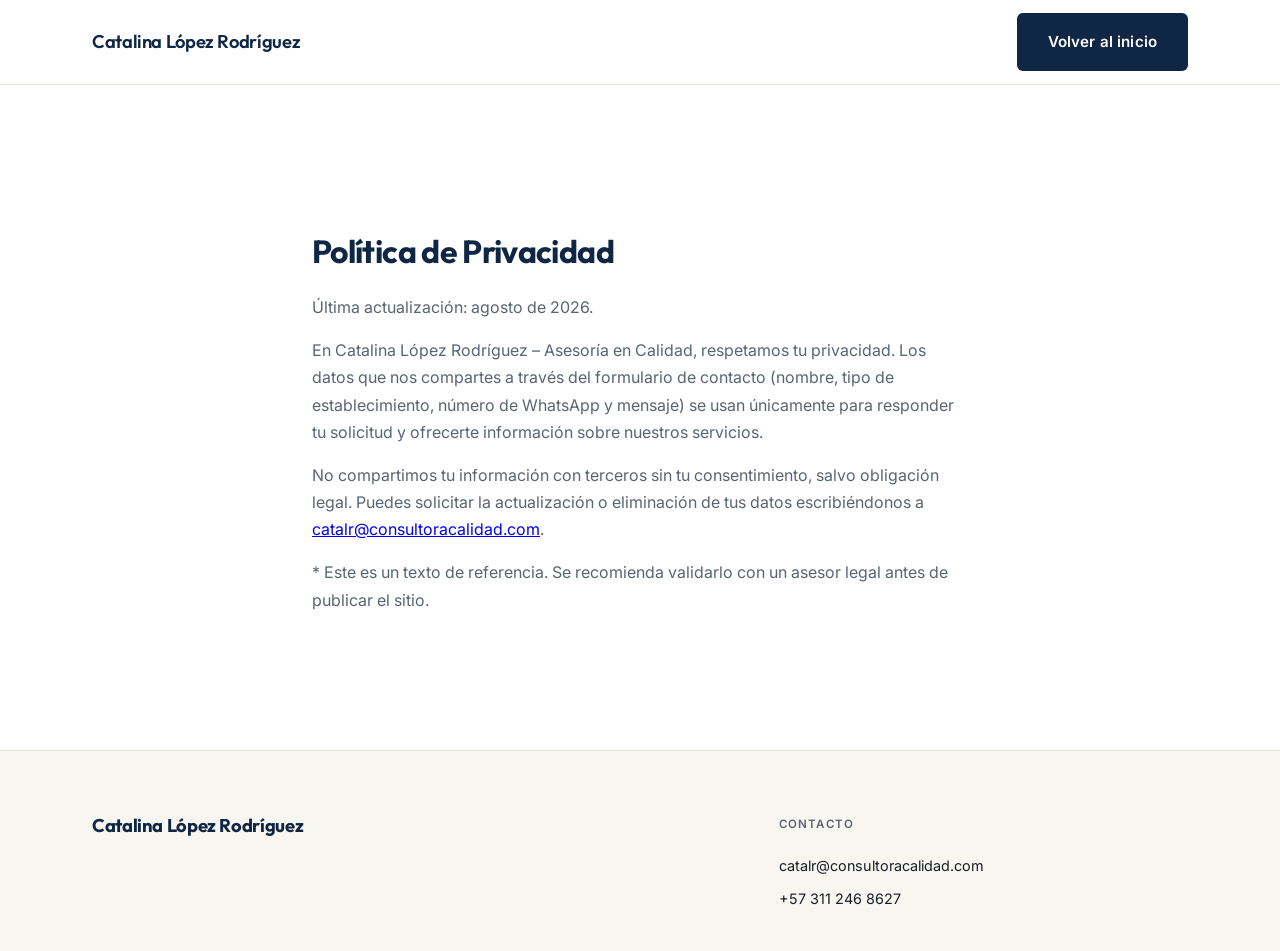
==== privacidad.html @ 9450c857 "Return the seal to the light band; add 360-degree gradient orbit rings Reverts the dark stage — the " ====
<!DOCTYPE html>
<html lang="es">
<head>
  <meta charset="UTF-8">
  <meta name="viewport" content="width=device-width, initial-scale=1.0">
  <title>Política de Privacidad | Catalina López Rodríguez</title>
  <link rel="preconnect" href="https://fonts.googleapis.com">
  <link rel="preconnect" href="https://fonts.gstatic.com" crossorigin>
  <link href="https://fonts.googleapis.com/css2?family=Outfit:wght@400;500;600;700;800&family=Inter:ital,wght@0,400;0,500;0,600;1,400;1,500&display=swap" rel="stylesheet">
  <link rel="stylesheet" href="styles.css?v=26">
</head>
<body>
  <header class="site-header">
    <div class="container header-inner">
      <a href="index.html" class="logo">Catalina López Rodríguez</a>
      <a href="index.html" class="btn btn-primary nav-cta">Volver al inicio</a>
    </div>
  </header>

  <main>
    <section class="section">
      <div class="container narrow">
        <h1 style="font-size:2rem; margin-bottom:24px;">Política de Privacidad</h1>
        <p style="color:var(--ink-soft); margin-bottom:16px;">
          Última actualización: agosto de 2026.
        </p>
        <p style="color:var(--ink-soft); margin-bottom:16px;">
          En Catalina López Rodríguez – Asesoría en Calidad, respetamos tu privacidad. Los datos que nos
          compartes a través del formulario de contacto (nombre, tipo de establecimiento, número de WhatsApp y mensaje)
          se usan únicamente para responder tu solicitud y ofrecerte información sobre nuestros servicios.
        </p>
        <p style="color:var(--ink-soft); margin-bottom:16px;">
          No compartimos tu información con terceros sin tu consentimiento, salvo obligación legal. Puedes solicitar
          la actualización o eliminación de tus datos escribiéndonos a
          <a href="mailto:catalr@consultoracalidad.com">catalr@consultoracalidad.com</a>.
        </p>
        <p style="color:var(--ink-soft);">
          * Este es un texto de referencia. Se recomienda validarlo con un asesor legal antes de publicar el sitio.
        </p>
      </div>
    </section>
  </main>

  <footer class="site-footer">
    <div class="container footer-inner" style="grid-template-columns: 1.6fr 1fr;">
      <div class="footer-col footer-brand">
        <span class="footer-name">Catalina López Rodríguez</span>
      </div>
      <div class="footer-col">
        <span class="footer-label">Contacto</span>
        <a href="mailto:catalr@consultoracalidad.com">catalr@consultoracalidad.com</a>
        <a href="https://wa.me/573112468627" target="_blank" rel="noopener">+57 311 246 8627</a>
      </div>
    </div>
  </footer>
</body>
</html>
---- styles.css ----
:root {
  --navy: #0F2744;
  --navy-soft: #1c3a5e;
  --navy-deep: #081420;
  --slate: #475569;
  --slate-light: #94a3b8;
  --alert: #C0392B;
  --bg: #FFFFFF;
  --bg-cream: #F8F6F1;
  --ink: #191f27;
  --ink-soft: #5a6472;
  --border: #E7E2D8;
  --radius: 6px;
  --max-width: 1160px;
  font-size: 16px;
}

* { box-sizing: border-box; }
html { scroll-behavior: smooth; }

body {
  margin: 0;
  font-family: 'Inter', system-ui, sans-serif;
  color: var(--ink);
  background: var(--bg);
  line-height: 1.7;
  -webkit-font-smoothing: antialiased;
}

h1, h2, h3, .logo, .footer-name {
  font-family: 'Outfit', system-ui, sans-serif;
  color: var(--navy);
  line-height: 1.2;
  font-weight: 700;
  letter-spacing: -0.02em;
}

.container {
  max-width: var(--max-width);
  margin: 0 auto;
  padding: 0 32px;
}
.container.narrow {
  max-width: 720px;
}

/* EYEBROW LABELS */
.eyebrow {
  display: inline-block;
  font-family: 'Inter', sans-serif;
  font-size: 0.78rem;
  font-weight: 600;
  letter-spacing: 0.14em;
  text-transform: uppercase;
  color: var(--slate);
  margin-bottom: 18px;
}
.eyebrow-light { color: #aab6c4; }

/* HEADER */
.site-header {
  position: sticky;
  top: 0;
  z-index: 100;
  background: rgba(255, 255, 255, 0.9);
  backdrop-filter: blur(10px);
  border-bottom: 1px solid var(--border);
}

.header-inner {
  display: flex;
  align-items: center;
  justify-content: space-between;
  height: 84px;
  gap: 16px;
}

.logo {
  font-weight: 600;
  font-size: 1.15rem;
  text-decoration: none;
  white-space: nowrap;
}

.nav-cta {
  padding: 11px 22px;
  font-size: 0.88rem;
  white-space: nowrap;
}

/* MAIN NAV (section links, distinct from the CTA button) */
.main-nav {
  display: flex;
  align-items: center;
  gap: 30px;
  flex: 1;
  justify-content: center;
}
.main-nav a {
  position: relative;
  color: var(--ink-soft);
  text-decoration: none;
  font-size: 0.88rem;
  font-weight: 500;
  padding: 6px 0;
  white-space: nowrap;
  transition: color 0.2s ease;
}
.main-nav a::after {
  content: '';
  position: absolute;
  left: 0;
  bottom: 0;
  width: 100%;
  height: 2px;
  background: var(--navy);
  transform: scaleX(0);
  transform-origin: left;
  transition: transform 0.25s ease;
}
.main-nav a:hover {
  color: var(--navy);
}
.main-nav a:hover::after {
  transform: scaleX(1);
}

.nav-toggle {
  display: none;
  flex: none;
  flex-direction: column;
  justify-content: center;
  gap: 5px;
  width: 44px;
  height: 44px;
  background: none;
  border: none;
  cursor: pointer;
  padding: 8px;
}
.nav-toggle span {
  display: block;
  width: 100%;
  height: 2px;
  background: var(--navy);
  border-radius: 2px;
  transition: transform 0.25s ease, opacity 0.25s ease;
}
.nav-toggle[aria-expanded="true"] span:nth-child(1) { transform: translateY(7px) rotate(45deg); }
.nav-toggle[aria-expanded="true"] span:nth-child(2) { opacity: 0; }
.nav-toggle[aria-expanded="true"] span:nth-child(3) { transform: translateY(-7px) rotate(-45deg); }

@media (max-width: 900px) {
  .main-nav {
    position: absolute;
    top: 100%;
    left: 0;
    right: 0;
    flex-direction: column;
    align-items: flex-start;
    gap: 4px;
    background: var(--bg);
    border-bottom: 1px solid var(--border);
    padding: 12px 32px 20px;
    box-shadow: 0 12px 24px rgba(15, 39, 68, 0.08);
    max-height: 0;
    overflow: hidden;
    opacity: 0;
    transition: max-height 0.3s ease, opacity 0.2s ease;
  }
  .main-nav.open {
    max-height: 360px;
    opacity: 1;
  }
  .main-nav a { width: 100%; padding: 10px 0; }
  .main-nav a::after { display: none; }
  .nav-toggle { display: flex; }
}

/* BUTTONS */
.btn {
  display: inline-block;
  padding: 15px 30px;
  border-radius: var(--radius);
  font-weight: 600;
  text-decoration: none;
  font-size: 0.95rem;
  transition: transform 0.15s ease, background 0.2s ease, color 0.2s ease;
  border: 1.5px solid transparent;
  cursor: pointer;
  font-family: 'Inter', sans-serif;
  letter-spacing: 0.01em;
}
.btn:hover { transform: translateY(-1px); }

.btn-primary {
  background: var(--navy);
  color: #fff;
}
.btn-primary:hover { background: var(--navy-deep); }

.btn-text {
  background: none;
  border: none;
  color: var(--navy);
  padding: 15px 4px;
  font-weight: 600;
}
.btn-text span { transition: transform 0.15s ease; display: inline-block; }
.btn-text:hover span { transform: translateX(3px); }

.btn-lg {
  padding: 18px 38px;
  font-size: 1.02rem;
}

.btn-block {
  width: 100%;
  text-align: center;
  border: none;
  font-family: inherit;
}

/* SCROLL PROGRESS BAR */
.scroll-progress-track {
  position: fixed;
  top: 0;
  left: 0;
  right: 0;
  height: 3px;
  z-index: 300;
  pointer-events: none;
  background: transparent;
}
#scroll-progress {
  display: block;
  height: 100%;
  width: 0;
  background: linear-gradient(90deg, var(--navy), var(--slate));
}

/* STAGGERED REVEALS
   Hidden only when JS is present (html.js), so a no-JS visitor still gets
   the full content instead of a blank grid. */
.js .stagger > * {
  opacity: 0;
  transform: translateY(26px);
  transition: opacity 0.6s cubic-bezier(0.16, 1, 0.3, 1),
              transform 0.6s cubic-bezier(0.16, 1, 0.3, 1);
}
.js .stagger > *.lift-in {
  opacity: 1;
  transform: translateY(0);
}
@media (prefers-reduced-motion: reduce) {
  .js .stagger > * { opacity: 1; transform: none; transition: none; }
}

/* FADE-IN ON SCROLL */
.fade-in {
  opacity: 0;
  transform: translateY(18px);
  transition: opacity 0.8s ease, transform 0.8s ease;
}
.fade-in.visible {
  opacity: 1;
  transform: translateY(0);
}

@media (prefers-reduced-motion: reduce) {
  .fade-in {
    opacity: 1;
    transform: none;
    transition: none;
  }
}

/* HERO */
.hero { padding: 130px 0 160px; }

.hero-dark {
  position: relative;
  overflow: hidden;
  background: radial-gradient(120% 100% at 50% 0%, #12151a 0%, #000000 55%, #000000 100%);
  clip-path: polygon(0 0, 100% 0, 100% calc(100% - 56px), 0 100%);
}

/* Cursor spotlight (mouse-only, added via script.js) */
.hero-dark::before {
  content: '';
  position: absolute;
  inset: 0;
  z-index: 0;
  opacity: 0;
  transition: opacity 0.3s ease;
  background: radial-gradient(
    460px circle at var(--spot-x, 50%) var(--spot-y, 50%),
    rgba(255, 255, 255, 0.14),
    transparent 70%
  );
  pointer-events: none;
}
.hero-dark.spotlight-active::before {
  opacity: 1;
}

/* Hero decorative orbs (parallax drift via --drift, set in script.js) */
.hero-orb {
  position: absolute;
  border-radius: 50%;
  pointer-events: none;
  filter: blur(60px);
  opacity: 0.5;
  transform: translateY(var(--drift, 0px));
  will-change: transform;
}
.hero-orb-1 {
  width: 460px;
  height: 460px;
  top: -140px;
  left: -100px;
  background: radial-gradient(circle, rgba(71, 85, 105, 0.55), transparent 70%);
  animation: orb-float-a 16s ease-in-out infinite;
}
.hero-orb-2 {
  width: 380px;
  height: 380px;
  bottom: -120px;
  right: -80px;
  background: radial-gradient(circle, rgba(28, 58, 94, 0.6), transparent 70%);
  animation: orb-float-b 20s ease-in-out infinite;
}
@keyframes orb-float-a {
  0%, 100% { margin-top: 0; margin-left: 0; }
  50%      { margin-top: 34px; margin-left: 26px; }
}
@keyframes orb-float-b {
  0%, 100% { margin-bottom: 0; margin-right: 0; }
  50%      { margin-bottom: 30px; margin-right: -24px; }
}
@media (prefers-reduced-motion: reduce) {
  .hero-orb { animation: none; transform: none; }
}

.hero-inner-centered {
  position: relative;
  z-index: 1;
  text-align: center;
  display: flex;
  flex-direction: column;
  align-items: center;
}

.hero-dark .hero-copy h1 {
  color: #fff;
  font-size: clamp(2.3rem, 4.4vw, 3.6rem);
  margin: 0 0 24px;
  max-width: 820px;
}

.hero-dark .hero-sub {
  color: rgba(255, 255, 255, 0.78);
  font-size: 1.1rem;
  max-width: 620px;
  margin: 0 auto 40px;
}

.hero-actions-centered {
  justify-content: center;
}

.hero-actions {
  display: flex;
  gap: 24px;
  flex-wrap: wrap;
  align-items: center;
}

.btn-text-light {
  color: #fff;
}
.btn-text-light:hover { color: rgba(255,255,255,0.8); }

.hero-dark .btn-primary {
  background: #fff;
  color: var(--navy);
}
.hero-dark .btn-primary:hover {
  background: var(--slate-light);
  color: var(--navy-deep);
}

/* SERVICES CAROUSEL */
.services-carousel {
  display: flex;
  align-items: center;
  gap: 12px;
}
.services-track {
  flex: 1;
  display: flex;
  gap: 24px;
  overflow-x: auto;
  scroll-snap-type: x mandatory;
  scroll-behavior: smooth;
  padding: 18px 2px 26px;
  margin: -18px -2px -26px;
  scrollbar-width: none;
}
.services-track::-webkit-scrollbar { display: none; }

.carousel-arrow {
  flex: 0 0 auto;
  width: 44px;
  height: 44px;
  border-radius: 50%;
  border: 1.5px solid var(--border);
  background: var(--bg);
  color: var(--navy);
  display: flex;
  align-items: center;
  justify-content: center;
  cursor: pointer;
  transition: background 0.2s ease, border-color 0.2s ease, transform 0.15s ease, opacity 0.2s ease, color 0.2s ease;
}
.carousel-arrow svg { width: 20px; height: 20px; }
.carousel-arrow:hover:not(:disabled) {
  background: var(--navy);
  border-color: var(--navy);
  color: #fff;
  transform: scale(1.06);
}
.carousel-arrow:disabled {
  opacity: 0.35;
  cursor: not-allowed;
}

.service-card {
  position: relative;
  flex: 0 0 calc((100% - 48px) / 3);
  scroll-snap-align: start;
  padding: 10px 20px 26px;
  min-height: 300px;
  display: flex;
  flex-direction: column;
  border-top: 1px solid var(--border);
  border-radius: 0 0 14px 14px;
  transition: opacity 0.5s ease, transform 0.35s cubic-bezier(0.16, 1, 0.3, 1),
              background 0.35s ease, box-shadow 0.35s ease;
}
/* Thicker accent that grows across the top edge on hover */
.service-card::before {
  content: '';
  position: absolute;
  top: -1px;
  left: 0;
  height: 3px;
  width: 100%;
  background: var(--navy);
  transform: scaleX(0);
  transform-origin: left;
  transition: transform 0.4s cubic-bezier(0.16, 1, 0.3, 1);
}
.service-card:hover {
  transform: translateY(-6px);
  background: linear-gradient(180deg, rgba(15, 39, 68, 0.045), transparent 60%);
  box-shadow: 0 18px 34px rgba(15, 39, 68, 0.09);
}
.service-card:hover::before { transform: scaleX(1); }
.service-card:hover .service-rule {
  width: 56px;
  background: var(--navy);
}
.service-card:hover .service-number {
  color: var(--navy);
  opacity: 1;
}
.service-card p {
  color: var(--ink-soft);
  font-size: 0.94rem;
  line-height: 1.6;
  margin: 12px 0 0;
}
.service-link {
  margin-top: auto;
  padding-top: 20px;
  display: inline-flex;
  align-items: center;
  gap: 7px;
  align-self: flex-start;
  font-family: 'Inter', sans-serif;
  font-size: 0.87rem;
  font-weight: 600;
  color: var(--navy);
  text-decoration: none;
}
.service-link span {
  display: inline-block;
  transition: transform 0.25s ease;
}
.service-link:hover { text-decoration: underline; }
.service-card:hover .service-link span { transform: translateX(5px); }

/* Pagination dots + swipe hint */
.carousel-status {
  display: flex;
  flex-direction: column;
  align-items: center;
  gap: 12px;
  margin-top: 34px;
}
.carousel-dots {
  display: flex;
  gap: 9px;
}
.carousel-dot {
  width: 34px;
  height: 4px;
  border: none;
  padding: 0;
  border-radius: 999px;
  background: var(--border);
  cursor: pointer;
  transition: background 0.3s ease, width 0.3s ease;
}
.carousel-dot.is-active {
  background: var(--navy);
  width: 52px;
}
.carousel-hint {
  font-size: 0.8rem;
  color: var(--ink-soft);
  letter-spacing: 0.02em;
}

.services-track .service-card:nth-child(1) { transition-delay: 0s; }
.services-track .service-card:nth-child(2) { transition-delay: 0.06s; }
.services-track .service-card:nth-child(3) { transition-delay: 0.12s; }
.services-track .service-card:nth-child(4) { transition-delay: 0.18s; }
.services-track .service-card:nth-child(5) { transition-delay: 0.24s; }
.services-track .service-card:nth-child(6) { transition-delay: 0.3s; }

.service-number {
  font-family: 'Outfit', sans-serif;
  font-weight: 700;
  font-size: 2.1rem;
  color: var(--slate);
  /* 0.7 keeps the numeral recessive but still clears the 3:1 large-text
     contrast floor on white (0.55 measured 2.58:1 and failed) */
  opacity: 0.7;
  letter-spacing: -0.02em;
  margin-top: 22px;
  transition: color 0.3s ease, opacity 0.3s ease;
}
.service-rule {
  display: block;
  width: 28px;
  height: 2px;
  background: var(--slate-light);
  margin: 18px 0 20px;
  transition: width 0.3s ease, background 0.3s ease;
}

.service-card h3 {
  font-size: 1.08rem;
  margin: 0;
  line-height: 1.4;
}

/* SECTIONS */
.section { padding: 120px 0; }
.section.alt { background: var(--bg-cream); }

.section-head {
  max-width: 680px;
  margin: 0 auto 60px;
  text-align: center;
}
.section-head h2 {
  font-size: clamp(1.8rem, 3vw, 2.3rem);
  margin: 0 0 18px;
}
.section-head .lead-paragraph { margin-top: 22px; }
.section-head h2::after {
  content: '';
  display: block;
  width: 44px;
  height: 3px;
  margin: 18px auto 0;
  background: var(--navy);
  border-radius: 2px;
}

.lead-paragraph {
  font-size: 1.12rem;
  color: var(--ink-soft);
  text-align: center;
  max-width: 680px;
  margin: 0 auto;
}

/* ROUTE MAP (mapa de ruta gráfico, La Transformación) */
.route-map {
  display: flex;
  justify-content: space-between;
  align-items: flex-start;
  gap: 8px;
  max-width: 920px;
  margin: 130px auto 0;
  position: relative;
}
.route-map::before {
  content: '';
  position: absolute;
  top: 36px;
  left: 6%;
  right: 6%;
  height: 2px;
  background: repeating-linear-gradient(90deg, var(--border) 0 8px, transparent 8px 18px);
  z-index: 0;
}
/* The connector draws itself in as the section scrolls into view */
.js .route-map::before {
  transform: scaleX(0);
  transform-origin: left center;
  transition: transform 1.1s cubic-bezier(0.16, 1, 0.3, 1) 0.15s;
}
.js .route-map.stagger-active::before { transform: scaleX(1); }
@media (prefers-reduced-motion: reduce) {
  .js .route-map::before { transform: none; transition: none; }
}
.route-stop {
  display: flex;
  flex-direction: column;
  align-items: center;
  gap: 14px;
  flex: 1;
  position: relative;
  z-index: 1;
  text-align: center;
  background: none;
  border: none;
  padding: 0;
  font-family: inherit;
  cursor: pointer;
}
.route-icon {
  position: relative;
  width: 72px;
  height: 72px;
  border-radius: 50%;
  background: linear-gradient(145deg, var(--navy-soft), var(--navy));
  display: flex;
  align-items: center;
  justify-content: center;
  box-shadow: 0 8px 20px rgba(15, 39, 68, 0.2);
  transition: transform 0.3s cubic-bezier(0.16, 1, 0.3, 1);
}
.route-stop:hover .route-icon,
.route-stop.show-tip .route-icon { transform: scale(1.1); }
.route-stop.is-result .route-icon {
  width: 80px;
  height: 80px;
  background: linear-gradient(145deg, var(--navy), var(--navy-deep));
  box-shadow: 0 0 0 5px rgba(15, 39, 68, 0.1), 0 10px 24px rgba(15, 39, 68, 0.3);
}
.route-icon svg { width: 30px; height: 30px; }
.route-label {
  font-family: 'Outfit', sans-serif;
  font-weight: 700;
  font-size: 0.98rem;
  color: var(--navy);
}

.route-tooltip {
  position: absolute;
  bottom: calc(100% + 16px);
  left: 50%;
  width: 220px;
  transform: translate(-50%, 8px);
  background: var(--navy);
  color: #fff;
  padding: 14px 16px;
  border-radius: 10px;
  font-size: 0.85rem;
  font-weight: 400;
  line-height: 1.45;
  text-align: left;
  opacity: 0;
  pointer-events: none;
  transition: opacity 0.25s ease, transform 0.25s ease;
  z-index: 5;
  box-shadow: 0 12px 28px rgba(15, 39, 68, 0.28);
}
.route-tooltip::after {
  content: '';
  position: absolute;
  top: 100%;
  left: 50%;
  transform: translateX(-50%);
  border: 7px solid transparent;
  border-top-color: var(--navy);
}
.route-stop:hover .route-tooltip,
.route-stop:focus-visible .route-tooltip,
.route-stop.show-tip .route-tooltip {
  opacity: 1;
  transform: translate(-50%, 0);
  pointer-events: auto;
}

@media (max-width: 700px) {
  .route-map { flex-direction: column; align-items: center; gap: 36px; margin-top: 48px; }
  .route-map::before { display: none; }
  .route-stop:not(:last-child)::after {
    content: '';
    position: absolute;
    top: 72px;
    left: 50%;
    width: 2px;
    height: 36px;
    transform: translateX(-50%);
    background: repeating-linear-gradient(180deg, var(--border) 0 6px, transparent 6px 12px);
  }
  .route-tooltip {
    bottom: auto;
    top: calc(100% + 16px);
    transform: translate(-50%, -8px);
  }
  .route-tooltip::after {
    top: auto;
    bottom: 100%;
    border-top-color: transparent;
    border-bottom-color: var(--navy);
  }
  .route-stop:hover .route-tooltip,
  .route-stop:focus-visible .route-tooltip,
  .route-stop.show-tip .route-tooltip {
    transform: translate(-50%, 0);
  }
}

/* PAIN CARDS */
.pain-grid {
  display: grid;
  grid-template-columns: repeat(3, 1fr);
  gap: 28px;
}
.pain-card {
  position: relative;
  overflow: hidden;
  background: linear-gradient(165deg, #ffffff 0%, #fdf9f7 100%);
  padding: 38px 32px 34px;
  border-radius: 16px;
  box-shadow: 0 1px 2px rgba(15, 39, 68, 0.05), 0 10px 26px rgba(192, 57, 43, 0.07);
  transition: opacity 0.6s ease, transform 0.3s cubic-bezier(0.16, 1, 0.3, 1), box-shadow 0.3s ease;
}
.pain-card:hover {
  transform: translateY(-8px) scale(1.02);
  box-shadow: 0 6px 12px rgba(192, 57, 43, 0.1), 0 20px 40px rgba(192, 57, 43, 0.16);
}
.pain-card:nth-child(2) { transition-delay: 0.08s; }
.pain-card:nth-child(3) { transition-delay: 0.16s; }
.card-accent {
  position: absolute;
  top: 0;
  left: 0;
  height: 4px;
  width: 100%;
  background: linear-gradient(90deg, var(--alert), #e8735f);
  transform: scaleX(0);
  transform-origin: left;
  transition: transform 0.35s ease;
}
.pain-card:hover .card-accent { transform: scaleX(1); }
.pain-icon {
  display: flex;
  align-items: center;
  justify-content: center;
  width: 38px;
  height: 38px;
  border-radius: 10px;
  background: linear-gradient(145deg, var(--alert), #a8291b);
  box-shadow: 0 4px 10px rgba(192, 57, 43, 0.25);
  margin-bottom: 20px;
  transition: transform 0.3s ease;
}
.pain-card:hover .pain-icon { transform: scale(1.08) rotate(-4deg); }
.pain-icon svg { width: 18px; height: 18px; }
.pain-card h3 {
  font-family: 'Inter', sans-serif;
  font-weight: 500;
  font-style: italic;
  font-size: 1.08rem;
  margin: 0 0 14px;
  line-height: 1.45;
  color: var(--ink);
}
.pain-card p {
  color: var(--ink-soft);
  font-size: 0.95rem;
  margin: 0;
}

/* PILLARS */
.pillars-grid {
  display: grid;
  grid-template-columns: repeat(3, 1fr);
  gap: 24px;
}
.pillar {
  position: relative;
  overflow: hidden;
  text-align: left;
  background: linear-gradient(165deg, #ffffff 0%, #f4f6f8 100%);
  padding: 34px 30px;
  border-radius: 16px;
  box-shadow: 0 1px 2px rgba(15, 39, 68, 0.05), 0 10px 26px rgba(15, 39, 68, 0.08);
  transition: transform 0.3s cubic-bezier(0.16, 1, 0.3, 1), box-shadow 0.3s ease;
}
.pillar:hover {
  transform: translateY(-8px) scale(1.02);
  box-shadow: 0 6px 12px rgba(15, 39, 68, 0.1), 0 20px 40px rgba(15, 39, 68, 0.18);
}
.pillar-watermark {
  position: absolute;
  top: -18px;
  right: -6px;
  font-family: 'Outfit', sans-serif;
  font-weight: 800;
  font-size: 6rem;
  line-height: 1;
  color: var(--navy);
  opacity: 0.05;
  pointer-events: none;
}
.pillar-top {
  display: flex;
  align-items: center;
  gap: 12px;
  margin-bottom: 22px;
  position: relative;
  z-index: 1;
}
.pillar-icon {
  display: flex;
  align-items: center;
  justify-content: center;
  width: 38px;
  height: 38px;
  min-width: 38px;
  border-radius: 10px;
  background: linear-gradient(145deg, var(--navy-soft), var(--navy));
  box-shadow: 0 4px 10px rgba(15, 39, 68, 0.3);
  transition: transform 0.3s ease;
}
.pillar:hover .pillar-icon { transform: scale(1.08) rotate(-4deg); }
.pillar-icon svg { width: 18px; height: 18px; }
.pillar-number {
  display: inline-block;
  font-family: 'Inter', sans-serif;
  font-weight: 700;
  font-size: 0.72rem;
  letter-spacing: 0.08em;
  text-transform: uppercase;
  color: var(--slate);
  background: rgba(15, 39, 68, 0.08);
  padding: 5px 12px;
  border-radius: 999px;
}
.pillar h3 {
  position: relative;
  z-index: 1;
  font-size: 1.2rem;
  margin: 0 0 12px;
}
.pillar p {
  position: relative;
  z-index: 1;
  color: var(--ink-soft);
  font-size: 0.95rem;
  margin: 0;
}

/* SEAL BAND — back on the light cream ground, with the mark carrying the
   colour instead of the background. */
.seal-band {
  position: relative;
  overflow: hidden;
  padding: 110px 0 100px;
  background: var(--bg-cream);
  border-top: 1px solid var(--border);
  border-bottom: 1px solid var(--border);
}
.seal-band-inner {
  position: relative;
  z-index: 1;
  display: flex;
  flex-direction: column;
  align-items: center;
  gap: 52px;
}

/* --- 3D quality check with orbiting rings --- */
.seal-scene {
  position: relative;
  width: 270px;
  height: 270px;
  perspective: 1000px;
}
/* Soft colour wash behind the mark — keeps it from floating unanchored on
   the flat cream without darkening the section. */
.seal-scene::before {
  content: '';
  position: absolute;
  inset: -22%;
  border-radius: 50%;
  background: radial-gradient(circle, rgba(99, 102, 241, 0.16), rgba(8, 145, 178, 0.07) 48%, transparent 70%);
  filter: blur(14px);
  pointer-events: none;
  animation: seal-bloom 6s ease-in-out infinite;
}
@keyframes seal-bloom {
  0%, 100% { opacity: 0.75; transform: scale(0.96); }
  50%      { opacity: 1;    transform: scale(1.05); }
}

.seal-tilt {
  position: absolute;
  inset: 0;
  transform-style: preserve-3d;
  transform: rotateX(var(--tilt-x, 0deg)) rotateY(var(--tilt-y, 0deg));
  transition: transform 0.5s cubic-bezier(0.16, 1, 0.3, 1);
}
.holo {
  position: absolute;
  inset: 0;
  transform-style: preserve-3d;
  /* Gentle sway only — the full 360 lives on the rings, so the check stays
     legible instead of turning edge-on. */
  animation: check-sway 8s ease-in-out infinite;
}
@keyframes check-sway {
  0%, 100% { transform: rotateY(-13deg) rotateX(7deg); }
  50%      { transform: rotateY(13deg) rotateX(-3deg); }
}

/* Orbit rings — each completes a full 360 on its own axis */
.orbit {
  position: absolute;
  inset: 0;
  transform-style: preserve-3d;
}
.orbit svg { width: 100%; height: 100%; overflow: visible; }
.orbit-x { animation: orbit-spin-x 7s linear infinite; }
.orbit-y { animation: orbit-spin-y 9s linear infinite reverse; }
@keyframes orbit-spin-x {
  from { transform: rotateX(14deg) rotateY(0deg); }
  to   { transform: rotateX(14deg) rotateY(360deg); }
}
@keyframes orbit-spin-y {
  from { transform: rotateY(-22deg) rotateX(0deg); }
  to   { transform: rotateY(-22deg) rotateX(360deg); }
}

/* The check — script.js stacks copies along Z to give it real thickness */
.holo-check {
  position: absolute;
  inset: 0;
  transform-style: preserve-3d;
}
.holo-check-svg {
  position: absolute;
  inset: 0;
  width: 100%;
  height: 100%;
  color: #1d4ed8;
}
.holo-check-svg.is-front {
  filter: drop-shadow(0 4px 10px rgba(29, 78, 216, 0.4));
}

/* Contact shadow so the mark sits on the page rather than hovering flat */
.seal-ground {
  position: absolute;
  left: 50%;
  bottom: -22px;
  width: 150px;
  height: 22px;
  transform: translateX(-50%);
  border-radius: 50%;
  background: radial-gradient(ellipse, rgba(15, 39, 68, 0.26), transparent 70%);
  filter: blur(8px);
}

.seal-paused .holo,
.seal-paused .orbit,
.seal-paused .seal-scene::before { animation-play-state: paused; }

@media (prefers-reduced-motion: reduce) {
  .holo { animation: none; transform: rotateY(-12deg) rotateX(6deg); }
  .orbit-x { animation: none; transform: rotateX(14deg) rotateY(28deg); }
  .orbit-y { animation: none; transform: rotateY(-22deg) rotateX(64deg); }
  .seal-scene::before { animation: none; }
  .seal-tilt { transition: none; }
}

.seal-caption {
  font-family: 'Outfit', sans-serif;
  font-weight: 600;
  font-size: 1.05rem;
  color: var(--navy);
  letter-spacing: 0.03em;
  text-align: center;
  margin: 0;
}

/* VISION */
.vision {
  position: relative;
  overflow: hidden;
  background: var(--navy);
  color: #fff;
  padding: 170px 0;
  text-align: center;
  clip-path: polygon(0 56px, 100% 0, 100% 100%, 0 100%);
  margin-top: -56px;
}
.vision::before {
  content: '';
  position: absolute;
  top: -20%;
  left: 50%;
  width: 700px;
  height: 700px;
  transform: translateX(-50%);
  background: radial-gradient(circle, rgba(255, 255, 255, 0.07), transparent 65%);
  pointer-events: none;
}
.vision h2 {
  position: relative;
  z-index: 1;
  color: #fff;
  font-size: clamp(1.9rem, 3vw, 2.5rem);
  margin: 0 0 28px;
}
.vision p {
  position: relative;
  z-index: 1;
  color: #cdd8e5;
  font-size: 1.15rem;
  margin: 0;
  max-width: 620px;
  margin-left: auto;
  margin-right: auto;
}

/* TESTIMONIALS */
.testimonials-grid {
  display: grid;
  grid-template-columns: repeat(3, 1fr);
  gap: 28px;
}
.testimonial {
  margin: 0;
  background: var(--bg);
  border-radius: 14px;
  padding: 32px 28px;
  box-shadow: 0 1px 2px rgba(15, 39, 68, 0.04), 0 8px 24px rgba(15, 39, 68, 0.06);
  transition: opacity 0.6s ease, transform 0.3s ease, box-shadow 0.3s ease;
}
.testimonial:hover {
  transform: translateY(-6px);
  box-shadow: 0 4px 8px rgba(15, 39, 68, 0.06), 0 16px 32px rgba(15, 39, 68, 0.1);
}
.testimonial:nth-child(2) { transition-delay: 0.08s; }
.testimonial:nth-child(3) { transition-delay: 0.16s; }
.quote-mark {
  display: block;
  font-family: 'Outfit', sans-serif;
  font-weight: 700;
  font-size: 2.6rem;
  color: var(--slate);
  opacity: 0.35;
  line-height: 1;
  margin-bottom: 4px;
}
.testimonial p {
  font-family: 'Inter', sans-serif;
  font-style: italic;
  font-weight: 400;
  font-size: 1.05rem;
  margin: 0 0 20px;
  color: var(--ink);
  line-height: 1.55;
}
.testimonial footer {
  display: flex;
  align-items: center;
  gap: 10px;
  font-family: 'Inter', sans-serif;
  font-weight: 600;
  color: var(--ink-soft);
  font-size: 0.85rem;
}
.avatar {
  display: flex;
  align-items: center;
  justify-content: center;
  width: 34px;
  height: 34px;
  min-width: 34px;
  border-radius: 50%;
  background: var(--navy);
  color: #fff;
  font-family: 'Outfit', sans-serif;
  font-size: 0.72rem;
  font-weight: 600;
  letter-spacing: 0.02em;
}
.testimonial-note {
  text-align: center;
  color: var(--ink-soft);
  font-size: 0.82rem;
  margin-top: 40px;
}

/* CTA FINAL */
.cta-final { text-align: center; }
.cta-final h2 { margin-bottom: 20px; }
.cta-final .lead-paragraph { margin-bottom: 36px; }
.micro-text {
  margin-top: 16px;
  color: var(--ink-soft);
  font-size: 0.85rem;
}

.contact-form-wrap {
  margin-top: 72px;
  text-align: left;
  background: var(--bg);
  border: 1px solid var(--border);
  border-radius: var(--radius);
  padding: 40px;
}
.form-alt-label {
  text-align: center;
  color: var(--ink-soft);
  margin: 0 0 28px;
  font-weight: 500;
}

.form-row {
  margin-bottom: 18px;
  display: flex;
  flex-direction: column;
  gap: 7px;
}
.form-row label {
  font-size: 0.82rem;
  font-weight: 600;
  color: var(--ink-soft);
  letter-spacing: 0.02em;
}
.form-row input,
.form-row select,
.form-row textarea {
  padding: 13px 15px;
  border: 1px solid var(--border);
  border-radius: 4px;
  font-family: inherit;
  font-size: 0.95rem;
  background: var(--bg-cream);
  resize: vertical;
}
.form-row input:focus,
.form-row select:focus,
.form-row textarea:focus {
  outline: 1.5px solid var(--navy);
}

.form-disclaimer {
  font-size: 0.78rem;
  color: var(--ink-soft);
  margin-top: 16px;
  text-align: center;
}

.form-success {
  margin-top: 20px;
  padding: 16px;
  background: #e8f6ec;
  border: 1px solid #b9e3c4;
  border-radius: 4px;
  color: #1e6b34;
  font-weight: 600;
  text-align: center;
}
.hidden { display: none; }

/* FOOTER */
.site-footer {
  background: var(--bg-cream);
  padding: 64px 0 40px;
  border-top: 1px solid var(--border);
}
.footer-inner {
  display: grid;
  grid-template-columns: 1.6fr 1fr 1fr 1fr;
  gap: 32px;
}
.footer-name { font-size: 1.15rem; }
.footer-tagline {
  color: var(--ink-soft);
  font-size: 0.88rem;
  margin: 6px 0 0;
}
.footer-label {
  display: block;
  font-size: 0.72rem;
  font-weight: 600;
  letter-spacing: 0.1em;
  text-transform: uppercase;
  color: var(--ink-soft);
  margin-bottom: 12px;
}
.footer-col {
  display: flex;
  flex-direction: column;
  gap: 8px;
  font-size: 0.9rem;
}
.footer-col a {
  color: var(--ink);
  text-decoration: none;
}
.footer-col a:hover { color: var(--navy); text-decoration: underline; }
.social-link {
  display: inline-flex;
  align-items: center;
  gap: 8px;
}
.social-link svg {
  width: 18px;
  height: 18px;
  flex-shrink: 0;
}
.footer-copy {
  color: var(--ink-soft);
  font-size: 0.8rem;
  margin-top: 6px;
}

/* WHATSAPP FLOAT */
.whatsapp-float {
  position: fixed;
  bottom: 24px;
  right: 24px;
  width: 56px;
  height: 56px;
  z-index: 200;
  box-shadow: 0 6px 18px rgba(15, 39, 68, 0.25);
  border-radius: 50%;
  transition: transform 0.15s ease;
}
.whatsapp-float:hover { transform: scale(1.08); }
.whatsapp-float svg { width: 100%; height: 100%; }

/* RESPONSIVE */
@media (max-width: 900px) {
  .pain-grid { grid-template-columns: 1fr; }
  .testimonials-grid { grid-template-columns: 1fr; gap: 40px; }
  .pillars-grid { grid-template-columns: 1fr; gap: 20px; }
  .service-card { flex-basis: calc((100% - 24px) / 2); }
  .footer-inner { grid-template-columns: 1fr 1fr; gap: 40px; }
}

@media (max-width: 600px) {
  .section { padding: 80px 0; }
  .hero { padding: 88px 0 96px; }
  .hero-dark { clip-path: polygon(0 0, 100% 0, 100% calc(100% - 32px), 0 100%); }
  .vision { clip-path: polygon(0 32px, 100% 0, 100% 100%, 0 100%); margin-top: -32px; padding: 110px 0; }
  .container { padding: 0 18px; }
  .header-inner { gap: 8px; }
  .logo { font-size: 0.92rem; }
  .nav-cta { padding: 9px 12px; font-size: 0.76rem; }
  .service-card { flex-basis: 84%; }
  .carousel-arrow { width: 44px; height: 44px; }
  .footer-inner { grid-template-columns: 1fr; gap: 32px; }
  .contact-form-wrap { padding: 26px; }
}
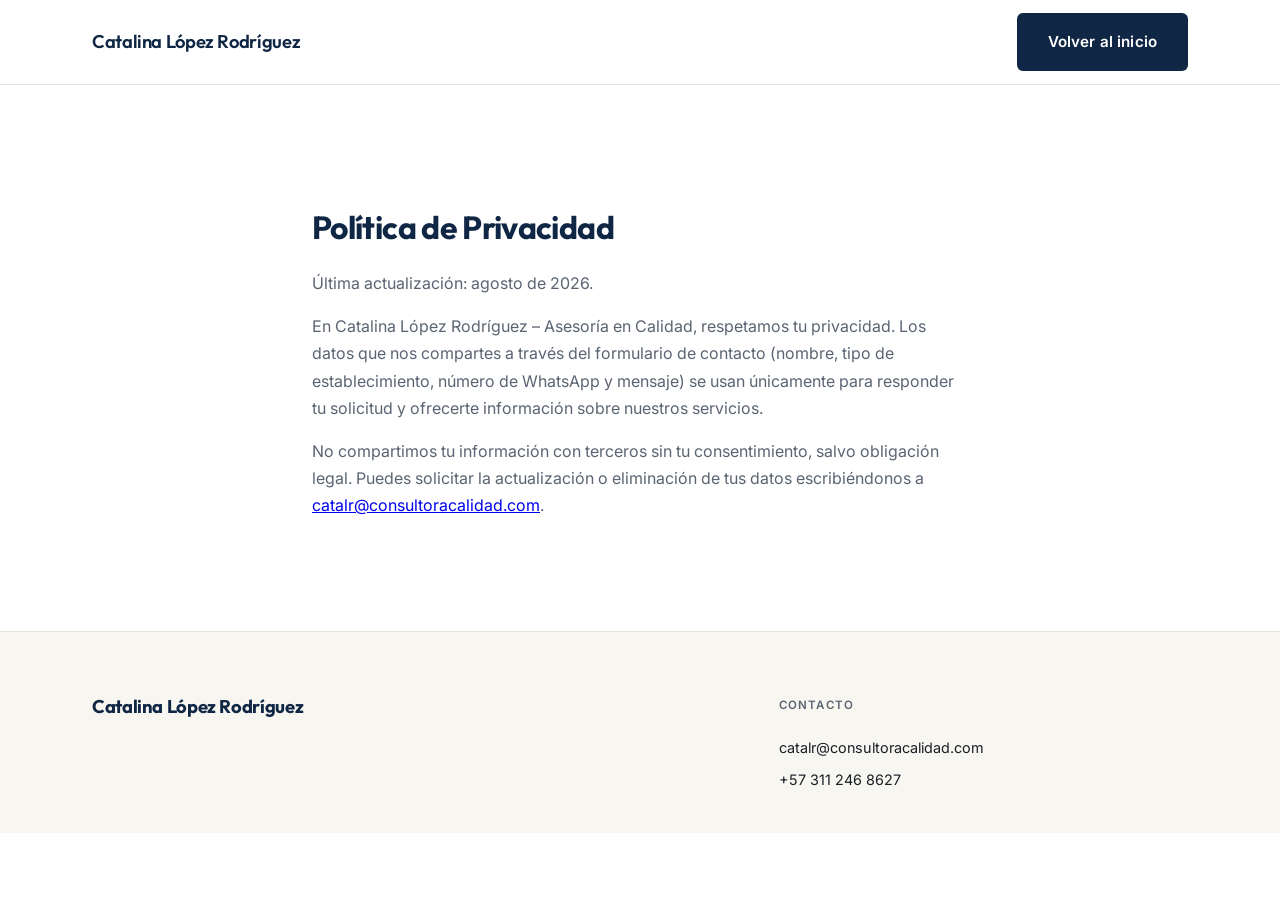
==== commit 2d3ce331: "Fix the trust defects a simulated visitor scored 3.02/5 on An evaluation agent playing a dentist-own" ====
--- a/privacidad.html
+++ b/privacidad.html
@@ -7,7 +7,7 @@
   <link rel="preconnect" href="https://fonts.googleapis.com">
   <link rel="preconnect" href="https://fonts.gstatic.com" crossorigin>
   <link href="https://fonts.googleapis.com/css2?family=Outfit:wght@400;500;600;700;800&family=Inter:ital,wght@0,400;0,500;0,600;1,400;1,500&display=swap" rel="stylesheet">
-  <link rel="stylesheet" href="styles.css?v=26">
+  <link rel="stylesheet" href="styles.css?v=36">
 </head>
 <body>
   <header class="site-header">
@@ -34,9 +34,6 @@
           la actualización o eliminación de tus datos escribiéndonos a
           <a href="mailto:catalr@consultoracalidad.com">catalr@consultoracalidad.com</a>.
         </p>
-        <p style="color:var(--ink-soft);">
-          * Este es un texto de referencia. Se recomienda validarlo con un asesor legal antes de publicar el sitio.
-        </p>
       </div>
     </section>
   </main>
--- a/styles.css
+++ b/styles.css
@@ -568,7 +568,7 @@
 }
 
 /* SECTIONS */
-.section { padding: 120px 0; }
+.section { padding: 96px 0; }
 .section.alt { background: var(--bg-cream); }
 
 .section-head {
@@ -707,6 +707,22 @@
   opacity: 1;
   transform: translate(-50%, 0);
   pointer-events: auto;
+}
+
+/* While the map is horizontal, the end stops sit near the container edges, so
+   a centred tooltip pushes past the viewport (measured 11px of document
+   overflow at 768px). Anchor the first and last ones inward instead. */
+@media (min-width: 701px) {
+  .route-stop:first-child .route-tooltip { left: 0; transform: translate(0, 8px); }
+  .route-stop:last-child .route-tooltip  { left: auto; right: 0; transform: translate(0, 8px); }
+  .route-stop:first-child .route-tooltip::after { left: 34px; }
+  .route-stop:last-child .route-tooltip::after  { left: auto; right: 34px; transform: none; }
+  .route-stop:first-child:hover .route-tooltip,
+  .route-stop:first-child:focus-visible .route-tooltip,
+  .route-stop:first-child.show-tip .route-tooltip,
+  .route-stop:last-child:hover .route-tooltip,
+  .route-stop:last-child:focus-visible .route-tooltip,
+  .route-stop:last-child.show-tip .route-tooltip { transform: translate(0, 0); }
 }
 
 @media (max-width: 700px) {
@@ -882,137 +898,136 @@
   margin: 0;
 }
 
-/* SEAL BAND — back on the light cream ground, with the mark carrying the
-   colour instead of the background. */
+/* SEAL BAND — a restrained trust mark, per the "Minimal & Direct" pattern the
+   skill recommends for consulting: monochrome, no decorative motion, motion
+   only on entry and on hover. */
 .seal-band {
   position: relative;
   overflow: hidden;
-  padding: 110px 0 100px;
+  padding: 104px 0;
   background: var(--bg-cream);
   border-top: 1px solid var(--border);
   border-bottom: 1px solid var(--border);
 }
 .seal-band-inner {
-  position: relative;
-  z-index: 1;
-  display: flex;
-  flex-direction: column;
-  align-items: center;
-  gap: 52px;
-}
-
-/* --- 3D quality check with orbiting rings --- */
-.seal-scene {
-  position: relative;
-  width: 270px;
-  height: 270px;
-  perspective: 1000px;
-}
-/* Soft colour wash behind the mark — keeps it from floating unanchored on
-   the flat cream without darkening the section. */
-.seal-scene::before {
-  content: '';
-  position: absolute;
-  inset: -22%;
-  border-radius: 50%;
-  background: radial-gradient(circle, rgba(99, 102, 241, 0.16), rgba(8, 145, 178, 0.07) 48%, transparent 70%);
-  filter: blur(14px);
-  pointer-events: none;
-  animation: seal-bloom 6s ease-in-out infinite;
-}
-@keyframes seal-bloom {
-  0%, 100% { opacity: 0.75; transform: scale(0.96); }
-  50%      { opacity: 1;    transform: scale(1.05); }
-}
-
-.seal-tilt {
-  position: absolute;
-  inset: 0;
+  display: grid;
+  grid-template-columns: auto 1fr;
+  align-items: center;
+  gap: 72px;
+}
+
+.emblem-wrap {
+  perspective: 900px;
+  flex: none;
+}
+.emblem-tilt {
+  transform: rotateX(var(--tilt-x, 0deg)) rotateY(var(--tilt-y, 0deg));
   transform-style: preserve-3d;
-  transform: rotateX(var(--tilt-x, 0deg)) rotateY(var(--tilt-y, 0deg));
-  transition: transform 0.5s cubic-bezier(0.16, 1, 0.3, 1);
-}
-.holo {
-  position: absolute;
-  inset: 0;
-  transform-style: preserve-3d;
-  /* Gentle sway only — the full 360 lives on the rings, so the check stays
-     legible instead of turning edge-on. */
-  animation: check-sway 8s ease-in-out infinite;
-}
-@keyframes check-sway {
-  0%, 100% { transform: rotateY(-13deg) rotateX(7deg); }
-  50%      { transform: rotateY(13deg) rotateX(-3deg); }
-}
-
-/* Orbit rings — each completes a full 360 on its own axis */
-.orbit {
-  position: absolute;
-  inset: 0;
-  transform-style: preserve-3d;
-}
-.orbit svg { width: 100%; height: 100%; overflow: visible; }
-.orbit-x { animation: orbit-spin-x 7s linear infinite; }
-.orbit-y { animation: orbit-spin-y 9s linear infinite reverse; }
-@keyframes orbit-spin-x {
-  from { transform: rotateX(14deg) rotateY(0deg); }
-  to   { transform: rotateX(14deg) rotateY(360deg); }
-}
-@keyframes orbit-spin-y {
-  from { transform: rotateY(-22deg) rotateX(0deg); }
-  to   { transform: rotateY(-22deg) rotateX(360deg); }
-}
-
-/* The check — script.js stacks copies along Z to give it real thickness */
-.holo-check {
-  position: absolute;
-  inset: 0;
-  transform-style: preserve-3d;
-}
-.holo-check-svg {
-  position: absolute;
-  inset: 0;
-  width: 100%;
-  height: 100%;
-  color: #1d4ed8;
-}
-.holo-check-svg.is-front {
-  filter: drop-shadow(0 4px 10px rgba(29, 78, 216, 0.4));
-}
-
-/* Contact shadow so the mark sits on the page rather than hovering flat */
-.seal-ground {
-  position: absolute;
-  left: 50%;
-  bottom: -22px;
-  width: 150px;
-  height: 22px;
-  transform: translateX(-50%);
-  border-radius: 50%;
-  background: radial-gradient(ellipse, rgba(15, 39, 68, 0.26), transparent 70%);
-  filter: blur(8px);
-}
-
-.seal-paused .holo,
-.seal-paused .orbit,
-.seal-paused .seal-scene::before { animation-play-state: paused; }
+  transition: transform 0.45s cubic-bezier(0.16, 1, 0.3, 1);
+  will-change: transform;
+}
+.emblem {
+  display: block;
+  width: 240px;
+  height: 240px;
+  overflow: visible;
+  filter: drop-shadow(0 16px 30px rgba(15, 39, 68, 0.16));
+}
+
+/* Circular lockup type */
+.emblem-type {
+  font-family: 'Inter', sans-serif;
+  font-size: 11px;
+  font-weight: 600;
+  letter-spacing: 6.2px;
+  fill: var(--slate);
+  text-transform: uppercase;
+}
+/* The type ring turns only on hover — deliberate, responsive motion rather
+   than the perpetual spin the skill flags as a decorative anti-pattern. */
+.emblem-type-ring {
+  transform-origin: 120px 120px;
+  transition: transform 1.6s cubic-bezier(0.16, 1, 0.3, 1);
+}
+.emblem-wrap:hover .emblem-type-ring { transform: rotate(24deg); }
+
+/* Entry animation: the mark assembles itself once, then rests. */
+.emblem-ring {
+  stroke-dasharray: 740;
+  stroke-dashoffset: 740;
+  transition: stroke-dashoffset 1.3s cubic-bezier(0.16, 1, 0.3, 1);
+}
+.emblem-bezel {
+  stroke-dasharray: 0.9 5.4;
+  opacity: 0;
+  transform-origin: 120px 120px;
+  transform: rotate(-24deg);
+  transition: opacity 0.8s ease 0.5s, transform 1.1s cubic-bezier(0.16, 1, 0.3, 1) 0.5s;
+}
+.emblem-disc {
+  transform-origin: 120px 120px;
+  transform: scale(0.62);
+  opacity: 0;
+  transition: transform 0.75s cubic-bezier(0.16, 1, 0.3, 1) 0.28s,
+              opacity 0.5s ease 0.28s;
+}
+.emblem-guilloche {
+  opacity: 0;
+  transition: opacity 0.9s ease 0.85s;
+}
+.emblem-check {
+  transform-origin: 120px 120px;
+  transform: scale(0.55);
+  opacity: 0;
+  transition: transform 0.6s cubic-bezier(0.34, 1.56, 0.64, 1) 0.7s,
+              opacity 0.35s ease 0.7s;
+}
+.emblem-type-ring {
+  opacity: 0;
+  transition: opacity 0.9s ease 0.95s, transform 1.6s cubic-bezier(0.16, 1, 0.3, 1);
+}
+
+.emblem-wrap.is-revealed .emblem-ring { stroke-dashoffset: 0; }
+.emblem-wrap.is-revealed .emblem-bezel { opacity: 1; transform: rotate(0deg); }
+.emblem-wrap.is-revealed .emblem-disc { transform: scale(1); opacity: 1; }
+.emblem-wrap.is-revealed .emblem-guilloche { opacity: 1; }
+.emblem-wrap.is-revealed .emblem-check { transform: scale(1); opacity: 1; }
+.emblem-wrap.is-revealed .emblem-type-ring { opacity: 1; }
+
+.seal-copy .eyebrow { margin-bottom: 14px; }
+.seal-copy h2 {
+  font-size: clamp(1.5rem, 2.5vw, 2rem);
+  margin: 0 0 18px;
+  max-width: 15ch;
+}
+.seal-copy p {
+  color: var(--ink-soft);
+  font-size: 1.02rem;
+  margin: 0;
+  max-width: 52ch;
+}
 
 @media (prefers-reduced-motion: reduce) {
-  .holo { animation: none; transform: rotateY(-12deg) rotateX(6deg); }
-  .orbit-x { animation: none; transform: rotateX(14deg) rotateY(28deg); }
-  .orbit-y { animation: none; transform: rotateY(-22deg) rotateX(64deg); }
-  .seal-scene::before { animation: none; }
-  .seal-tilt { transition: none; }
-}
-
-.seal-caption {
-  font-family: 'Outfit', sans-serif;
-  font-weight: 600;
-  font-size: 1.05rem;
-  color: var(--navy);
-  letter-spacing: 0.03em;
-  text-align: center;
-  margin: 0;
+  .emblem-ring { stroke-dashoffset: 0; transition: none; }
+  .emblem-disc,
+  .emblem-check { transform: none; opacity: 1; transition: none; }
+  .emblem-bezel { opacity: 1; transform: none; transition: none; }
+  .emblem-guilloche,
+  .emblem-type-ring { opacity: 1; transition: none; }
+  .emblem-wrap:hover .emblem-type-ring { transform: none; }
+  .emblem-tilt { transition: none; }
+}
+
+@media (max-width: 860px) {
+  .seal-band-inner {
+    grid-template-columns: 1fr;
+    justify-items: center;
+    text-align: center;
+    gap: 44px;
+  }
+  .seal-copy h2 { max-width: none; }
+  .seal-copy p { max-width: 60ch; }
+  .emblem { width: 180px; height: 180px; }
 }
 
 /* VISION */
@@ -1118,12 +1133,6 @@
   font-weight: 600;
   letter-spacing: 0.02em;
 }
-.testimonial-note {
-  text-align: center;
-  color: var(--ink-soft);
-  font-size: 0.82rem;
-  margin-top: 40px;
-}
 
 /* CTA FINAL */
 .cta-final { text-align: center; }
@@ -1276,7 +1285,7 @@
 }
 
 @media (max-width: 600px) {
-  .section { padding: 80px 0; }
+  .section { padding: 60px 0; }
   .hero { padding: 88px 0 96px; }
   .hero-dark { clip-path: polygon(0 0, 100% 0, 100% calc(100% - 32px), 0 100%); }
   .vision { clip-path: polygon(0 32px, 100% 0, 100% 100%, 0 100%); margin-top: -32px; padding: 110px 0; }
@@ -1289,3 +1298,448 @@
   .footer-inner { grid-template-columns: 1fr; gap: 32px; }
   .contact-form-wrap { padding: 26px; }
 }
+
+/* At 375px the header row (logo + CTA + hamburger) overflowed by 8px, so the
+   narrowest phones get tighter gutters and type. */
+@media (max-width: 400px) {
+  .container { padding: 0 14px; }
+  .logo { font-size: 0.84rem; }
+  .nav-cta { padding: 9px 10px; font-size: 0.72rem; }
+  .header-inner { gap: 6px; }
+}
+
+/* Below ~340px the logo, CTA and hamburger genuinely cannot coexist. The
+   header CTA is dropped rather than shrunk to illegibility — the floating
+   WhatsApp button stays on screen, so the action is never lost. */
+@media (max-width: 340px) {
+  .nav-cta { display: none; }
+  .logo { font-size: 0.88rem; }
+}
+
+/* ==========================================================================
+   AUDITORÍA v36 — bloques nuevos
+   Los cambios de esta tanda salen de una evaluación de la página hecha por un
+   visitante simulado (odontólogo propietario). Cada bloque responde a un
+   hallazgo concreto de esa encuesta.
+   ========================================================================== */
+
+/* --- Icono de WhatsApp dentro de los botones ------------------------------
+   El visitante no sabía a dónde lo llevaba "Contáctanos". Ahora el destino
+   se ve antes de tocar. */
+.btn-wa-icon {
+  width: 1.05em;
+  height: 1.05em;
+  margin-right: 8px;
+  vertical-align: -0.15em;
+  flex: none;
+}
+.nav-cta .btn-wa-icon { margin-right: 6px; }
+.btn-block { display: flex; align-items: center; justify-content: center; }
+
+/* --- HERO: quién es el público y cuál es la promesa ----------------------- */
+.hero-eyebrow {
+  display: block;
+  font-family: 'Inter', sans-serif;
+  font-size: 0.76rem;
+  font-weight: 600;
+  letter-spacing: 0.14em;
+  text-transform: uppercase;
+  color: rgba(255, 255, 255, 0.62);
+  margin-bottom: 22px;
+}
+.hero-promise {
+  font-family: 'Outfit', sans-serif;
+  font-size: clamp(1.15rem, 2.1vw, 1.5rem);
+  font-weight: 500;
+  line-height: 1.4;
+  color: #fff;
+  max-width: 680px;
+  margin: 0 auto 20px;
+}
+.hero-chips {
+  list-style: none;
+  display: flex;
+  flex-wrap: wrap;
+  justify-content: center;
+  gap: 10px;
+  padding: 0;
+  margin: 0 0 36px;
+}
+.hero-chips li {
+  font-family: 'Inter', sans-serif;
+  font-size: 0.8rem;
+  font-weight: 600;
+  letter-spacing: 0.05em;
+  color: rgba(255, 255, 255, 0.9);
+  border: 1px solid rgba(255, 255, 255, 0.28);
+  border-radius: 999px;
+  padding: 7px 16px;
+}
+
+/* --- "Esto es para ti si…" ------------------------------------------------
+   El visitante pedía reconocerse en un caso concreto antes de decidir. */
+.fit-check {
+  margin-top: 56px;
+  border: 1px solid var(--border);
+  border-left: 3px solid var(--navy);
+  border-radius: var(--radius);
+  background: var(--bg-cream);
+  padding: 34px 38px;
+}
+.fit-title {
+  font-family: 'Outfit', sans-serif;
+  font-size: 1.15rem;
+  font-weight: 600;
+  color: var(--navy);
+  margin: 0 0 18px;
+}
+.fit-list {
+  list-style: none;
+  padding: 0;
+  margin: 0 0 26px;
+  display: grid;
+  grid-template-columns: repeat(2, 1fr);
+  gap: 12px 32px;
+}
+.fit-list li {
+  position: relative;
+  padding-left: 28px;
+  color: var(--ink-soft);
+  font-size: 0.96rem;
+  line-height: 1.5;
+}
+.fit-list li::before {
+  content: '';
+  position: absolute;
+  left: 0;
+  top: 0.42em;
+  width: 11px;
+  height: 6px;
+  border-left: 2px solid var(--navy);
+  border-bottom: 2px solid var(--navy);
+  transform: rotate(-45deg);
+}
+.btn-outline {
+  border: 1.5px solid var(--navy);
+  color: var(--navy);
+  background: transparent;
+  display: inline-flex;
+  align-items: center;
+}
+.btn-outline:hover { background: var(--navy); color: #fff; }
+
+/* --- SOBRE CATALINA -------------------------------------------------------
+   El hallazgo más grave después de los avisos de borrador: la página no decía
+   quién es la persona a la que le vas a entregar los papeles del consultorio. */
+.about-grid {
+  display: grid;
+  grid-template-columns: 300px 1fr;
+  gap: 64px;
+  align-items: start;
+}
+.about-portrait {
+  position: relative;
+  aspect-ratio: 1 / 1;
+  border-radius: var(--radius);
+  background: linear-gradient(150deg, var(--navy) 0%, var(--navy-deep) 100%);
+  display: flex;
+  align-items: center;
+  justify-content: center;
+  overflow: hidden;
+}
+/* Marco listo para recibir la foto real: basta con poner
+   background-image en .about-portrait y ocultar el monograma. */
+.about-portrait::after {
+  content: '';
+  position: absolute;
+  inset: 12px;
+  border: 1px solid rgba(255, 255, 255, 0.18);
+  border-radius: 3px;
+  pointer-events: none;
+}
+.about-monogram {
+  font-family: 'Outfit', sans-serif;
+  font-size: 3.1rem;
+  font-weight: 600;
+  letter-spacing: 0.06em;
+  color: #fff;
+}
+.about-direct {
+  display: flex;
+  flex-direction: column;
+  gap: 10px;
+  margin-top: 22px;
+}
+.about-link {
+  font-family: 'Inter', sans-serif;
+  font-size: 0.9rem;
+  color: var(--ink-soft);
+  text-decoration: none;
+  word-break: break-word;
+  transition: color 0.2s ease;
+}
+.about-link:hover { color: var(--navy); }
+
+.about-copy h2 { margin-bottom: 18px; }
+.about-lead {
+  font-size: 1.08rem;
+  font-weight: 500;
+  color: var(--navy);
+  margin: 0 0 20px;
+  line-height: 1.5;
+}
+.about-copy p {
+  color: var(--ink-soft);
+  line-height: 1.7;
+  margin: 0 0 16px;
+}
+.about-norms {
+  margin-top: 32px;
+  padding-top: 26px;
+  border-top: 1px solid var(--border);
+}
+.about-norms-label {
+  display: block;
+  font-family: 'Inter', sans-serif;
+  font-size: 0.72rem;
+  font-weight: 600;
+  letter-spacing: 0.14em;
+  text-transform: uppercase;
+  color: var(--slate);
+  margin-bottom: 16px;
+}
+.about-norms ul {
+  list-style: none;
+  padding: 0;
+  margin: 0;
+  display: grid;
+  gap: 10px;
+}
+.about-norms li {
+  position: relative;
+  padding-left: 20px;
+  font-size: 0.92rem;
+  color: var(--ink-soft);
+  line-height: 1.5;
+}
+.about-norms li::before {
+  content: '';
+  position: absolute;
+  left: 0;
+  top: 0.6em;
+  width: 8px;
+  height: 1px;
+  background: var(--slate-light);
+}
+.about-norms strong { color: var(--ink); font-weight: 600; }
+
+/* --- RESULTADOS (reemplaza los testimonios inventados) -------------------- */
+.outcomes-grid {
+  display: grid;
+  grid-template-columns: repeat(3, 1fr);
+  gap: 28px;
+}
+.outcome {
+  background: var(--bg);
+  border: 1px solid var(--border);
+  border-radius: var(--radius);
+  padding: 34px 30px;
+  transition: transform 0.25s ease, box-shadow 0.25s ease;
+}
+.outcome:hover {
+  transform: translateY(-4px);
+  box-shadow: 0 14px 30px rgba(15, 39, 68, 0.09);
+}
+.outcome-mark {
+  display: flex;
+  align-items: center;
+  justify-content: center;
+  width: 46px;
+  height: 46px;
+  border-radius: 50%;
+  background: var(--navy);
+  color: #fff;
+  margin-bottom: 22px;
+}
+.outcome-mark svg { width: 23px; height: 23px; }
+.outcome h3 {
+  font-family: 'Outfit', sans-serif;
+  font-size: 1.06rem;
+  font-weight: 600;
+  line-height: 1.35;
+  color: var(--ink);
+  margin: 0 0 12px;
+}
+.outcome p {
+  color: var(--ink-soft);
+  font-size: 0.95rem;
+  line-height: 1.6;
+  margin: 0;
+}
+
+/* --- PREGUNTAS FRECUENTES -------------------------------------------------
+   Precio, duración y "¿tengo que cerrar?" eran las objeciones que frenaban la
+   decisión y no estaban respondidas en ninguna parte. */
+.faq-list {
+  border-top: 1px solid var(--border);
+}
+.faq-item {
+  border-bottom: 1px solid var(--border);
+}
+.faq-item summary {
+  list-style: none;
+  cursor: pointer;
+  padding: 24px 44px 24px 0;
+  position: relative;
+  font-family: 'Outfit', sans-serif;
+  font-size: 1.04rem;
+  font-weight: 500;
+  color: var(--ink);
+  line-height: 1.4;
+}
+.faq-item summary::-webkit-details-marker { display: none; }
+.faq-item summary:hover { color: var(--navy); }
+.faq-item summary:focus-visible {
+  outline: 2px solid var(--navy);
+  outline-offset: 3px;
+}
+.faq-item summary::after {
+  content: '';
+  position: absolute;
+  right: 8px;
+  top: 50%;
+  width: 11px;
+  height: 11px;
+  margin-top: -7px;
+  border-right: 2px solid var(--slate);
+  border-bottom: 2px solid var(--slate);
+  transform: rotate(45deg);
+  transition: transform 0.25s ease;
+}
+.faq-item[open] summary { color: var(--navy); }
+.faq-item[open] summary::after {
+  transform: rotate(-135deg);
+  margin-top: -2px;
+}
+.faq-answer {
+  padding: 0 44px 26px 0;
+}
+.faq-answer p {
+  margin: 0;
+  color: var(--ink-soft);
+  line-height: 1.7;
+}
+@media (prefers-reduced-motion: reduce) {
+  .faq-item summary::after { transition: none; }
+}
+
+/* --- FORMULARIO: validación visible --------------------------------------- */
+.field-error {
+  font-size: 0.8rem;
+  color: var(--alert);
+  min-height: 0;
+}
+.field-error:empty { display: none; }
+.form-row input.has-error,
+.form-row select.has-error {
+  border-color: var(--alert);
+  outline-color: var(--alert);
+}
+.form-disclaimer a { color: var(--navy); }
+.form-success-alt {
+  display: block;
+  margin-top: 8px;
+  font-weight: 400;
+  font-size: 0.86rem;
+}
+.form-success-alt a { color: #1e6b34; }
+
+/* --- Menú móvil: telón de fondo -------------------------------------------
+   Sin él, la capa blanca a media pantalla se leía como un menú roto. */
+.nav-scrim {
+  position: fixed;
+  inset: 0;
+  background: rgba(9, 16, 26, 0.42);
+  z-index: 90;
+  animation: scrim-in 0.2s ease;
+}
+.nav-scrim[hidden] { display: none; }
+@keyframes scrim-in { from { opacity: 0; } to { opacity: 1; } }
+body.nav-open { overflow: hidden; }
+@media (prefers-reduced-motion: reduce) {
+  .nav-scrim { animation: none; }
+}
+
+/* --- Botón flotante: que deje de tapar el texto --------------------------- */
+.whatsapp-float.is-tucked {
+  opacity: 0;
+  pointer-events: none;
+  transform: translateY(12px);
+}
+.whatsapp-float {
+  transition: transform 0.2s ease, opacity 0.2s ease;
+}
+
+/* --- RESPONSIVE de los bloques nuevos ------------------------------------- */
+@media (max-width: 900px) {
+  .about-grid { grid-template-columns: 1fr; gap: 36px; }
+  .about-portrait { max-width: 220px; aspect-ratio: 1 / 1; }
+  .about-direct { margin-top: 18px; }
+  .outcomes-grid { grid-template-columns: 1fr; gap: 20px; }
+  .fit-list { grid-template-columns: 1fr; }
+}
+
+@media (max-width: 600px) {
+  .hero-eyebrow { font-size: 0.66rem; letter-spacing: 0.1em; margin-bottom: 16px; }
+  .hero-chips { gap: 8px; margin-bottom: 28px; }
+  .hero-chips li { font-size: 0.72rem; padding: 6px 13px; }
+  .fit-check { padding: 26px 22px; margin-top: 40px; }
+  .outcome { padding: 26px 22px; }
+  .faq-item summary { font-size: 0.98rem; padding: 20px 38px 20px 0; }
+  .faq-answer { padding-right: 0; padding-bottom: 22px; }
+  .about-monogram { font-size: 2.4rem; }
+  /* Más chico y más abajo: en pruebas tapaba palabras mientras se leía. */
+  .whatsapp-float { width: 50px; height: 50px; bottom: 16px; right: 16px; }
+}
+
+/* --- Compactación v36 -----------------------------------------------------
+   El visitante bajó ~11 pantallas de celular y sintió la página "estirada".
+   La sección de método ahora contiene la ruta y los tres pasos juntos, y el
+   ritmo vertical en móvil se cierra para que no queden huecos muertos. */
+.subsection-title {
+  font-family: 'Outfit', sans-serif;
+  font-size: 1.28rem;
+  font-weight: 600;
+  color: var(--navy);
+  text-align: center;
+  margin: 76px 0 32px;
+}
+
+@media (max-width: 400px) {
+  /* El icono de WhatsApp ensanchaba el CTA del header y desbordaba 3px. */
+  .nav-cta .btn-wa-icon { display: none; }
+}
+
+@media (max-width: 600px) {
+  .section { padding: 52px 0; }
+  .hero { padding: 72px 0 76px; }
+  .vision { padding: 84px 0; }
+  .seal-band { padding: 60px 0; }
+  .subsection-title { margin: 44px 0 24px; font-size: 1.12rem; }
+  .section-head { margin-bottom: 34px; }
+  .pain-card { padding: 26px 22px; }
+  .pain-icon { width: 42px; height: 42px; margin-bottom: 16px; }
+  .pain-card h3 { font-size: 0.98rem; }
+  .pillar { padding: 24px 22px; }
+  .contact-form-wrap { margin-top: 44px; }
+  .about-portrait { max-width: 172px; }
+  .about-norms { margin-top: 24px; padding-top: 20px; }
+}
+
+/* La ruta arrancaba 130px por debajo del encabezado: hueco muerto en la
+   pantalla que el visitante señaló como "estirada". */
+.route-map { margin-top: 76px; }
+@media (max-width: 700px) {
+  .route-map { gap: 26px; margin-top: 36px; }
+  .route-stop:not(:last-child)::after { top: 66px; height: 26px; }
+}
